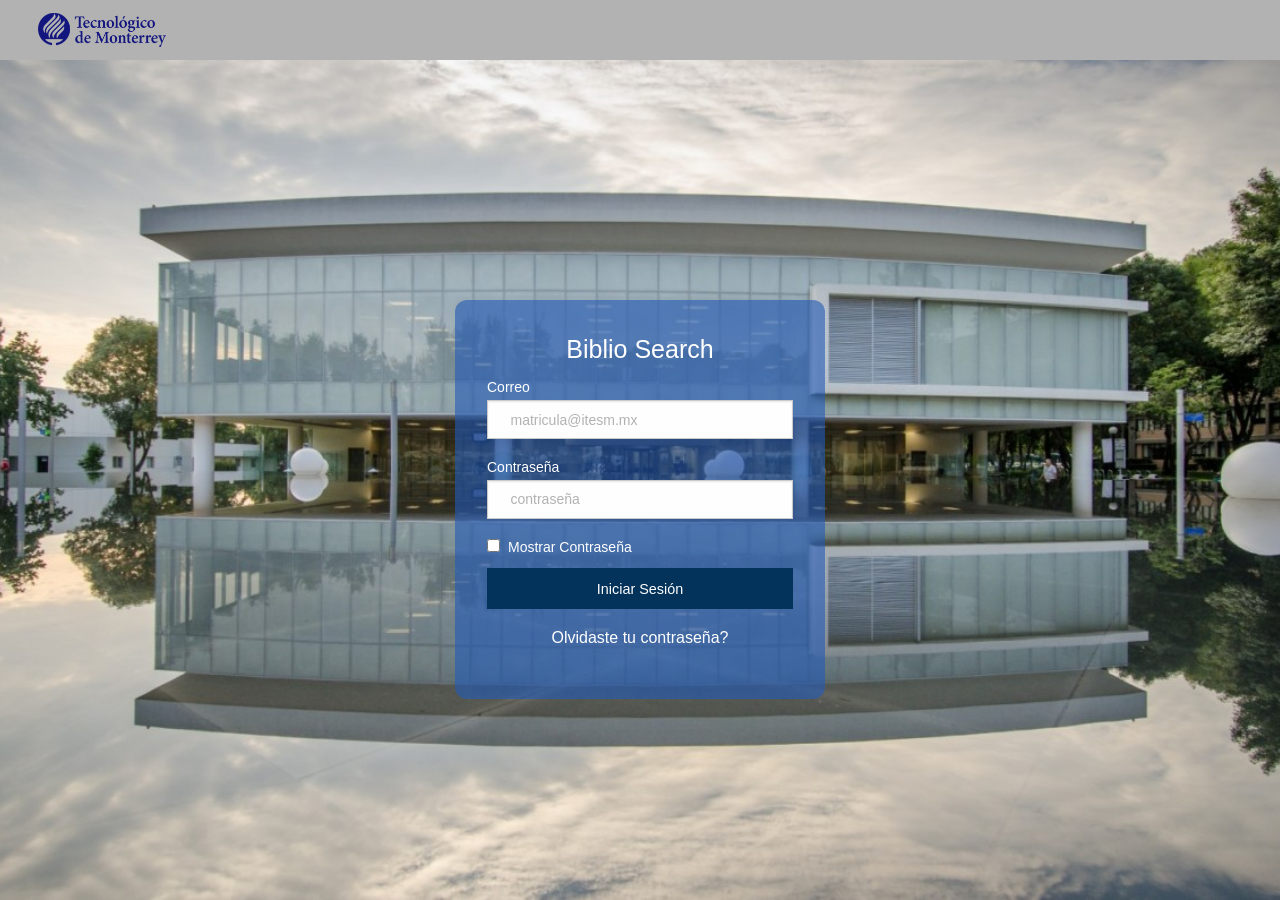
==== BiblioSearch/index.html @ 3e5882e4 "Started final proyect page" ====
<!doctype html>
<html class="no-js" lang="es" dir="ltr">
  <head>
    <meta charset="utf-8">
    <meta http-equiv="x-ua-compatible" content="ie=edge">
    <meta name="viewport" content="width=device-width, initial-scale=1.0">
    <title>Login</title>
    <link rel="stylesheet" href="../css/foundation.css">
    <link rel="stylesheet" href="css/index.css">
    <link rel="icon" href="images/favicon.png" sizes="16x16" type="image/png">
  </head>
  <body>
    <!-- Title Bar -->
    <div class="title-bar">
      <div class="title-bar-left">
        <img src="images/foto.jpg" width="10%" class="logo-tec"></img>
      </div>
    </div>
    
    
    
    <!-- Login form -->
    <div class="row">
      <div class="medium-6 medium-centered large-4 large-centered columns">
        <form>
          <div class="row column log-in-form">
            <h4 class="text-center">Biblio Search</h4>
            <label>Correo
              <input type="text" class="input-mail">
              <span class="floating-label">matricula@itesm.mx</span>
            </label>
            <label>Contraseña
              <input type="password" class="input-password">
              <span class="floating-label-pswd">contraseña</span>
            </label>
            <input id="show-password" type="checkbox"><label for="show-password">Mostrar Contraseña</label>
            <p><a type="submit" class="button expanded">Iniciar Sesión</a></p>
            <p class="text-center"><a href="#" class="forget">Olvidaste tu contraseña?</a></p>
          </div>
        </form>
      </div>
      <h6 class="error-msg text-center">La información introducida no es válida. Inténtelo de nuevo, por favor. </h6>
    </div>

    <script src="../js/vendor/jquery.js"></script>
    <script src="../js/vendor/what-input.js"></script>
    <script src="../js/vendor/foundation.js"></script>
    <script src="js/index.js"></script>
  </body>
</html>
---- BiblioSearch/css/index.css ----
body{
    background-image: url('../images/campus.jpg');
    background-repeat: no-repeat;
    background-attachment: fixed;
    background-position: center;
    background-size: cover;
}

.title-bar{
    background-color: rgb(178, 178, 178);
    padding: 1% 0 1% 0;
}

.log-in-form {
  padding: 2rem;
  padding-right: 2rem !important;
  padding-left: 2rem !important;
  border-radius: 12px;
  background-color: rgba(34, 91, 183, .6);
  position: relative;
}

form{
    margin-top: 65%;
}

.logo-tec{
    margin-left: 3%;
}

label, h4, a{
    color: #ffffff;
}

.floating-label{
    color: #b2b2b2;
    position: absolute;
    top: 27%;
    left: 15%;
}

.floating-label-pswd{
    color: #b2b2b2;
    position: absolute;
    top: 47%;
    left: 15%;
}

.button{
    background-color: #03325b;
}

.button:hover{
    background-color: #074a84;
}

.forget:hover{
    color: #c4c4c4;
}

.error-msg{
    color: #ff0000;
    display: none;
    margin-top: 5%;
    font-size: 18px;
}
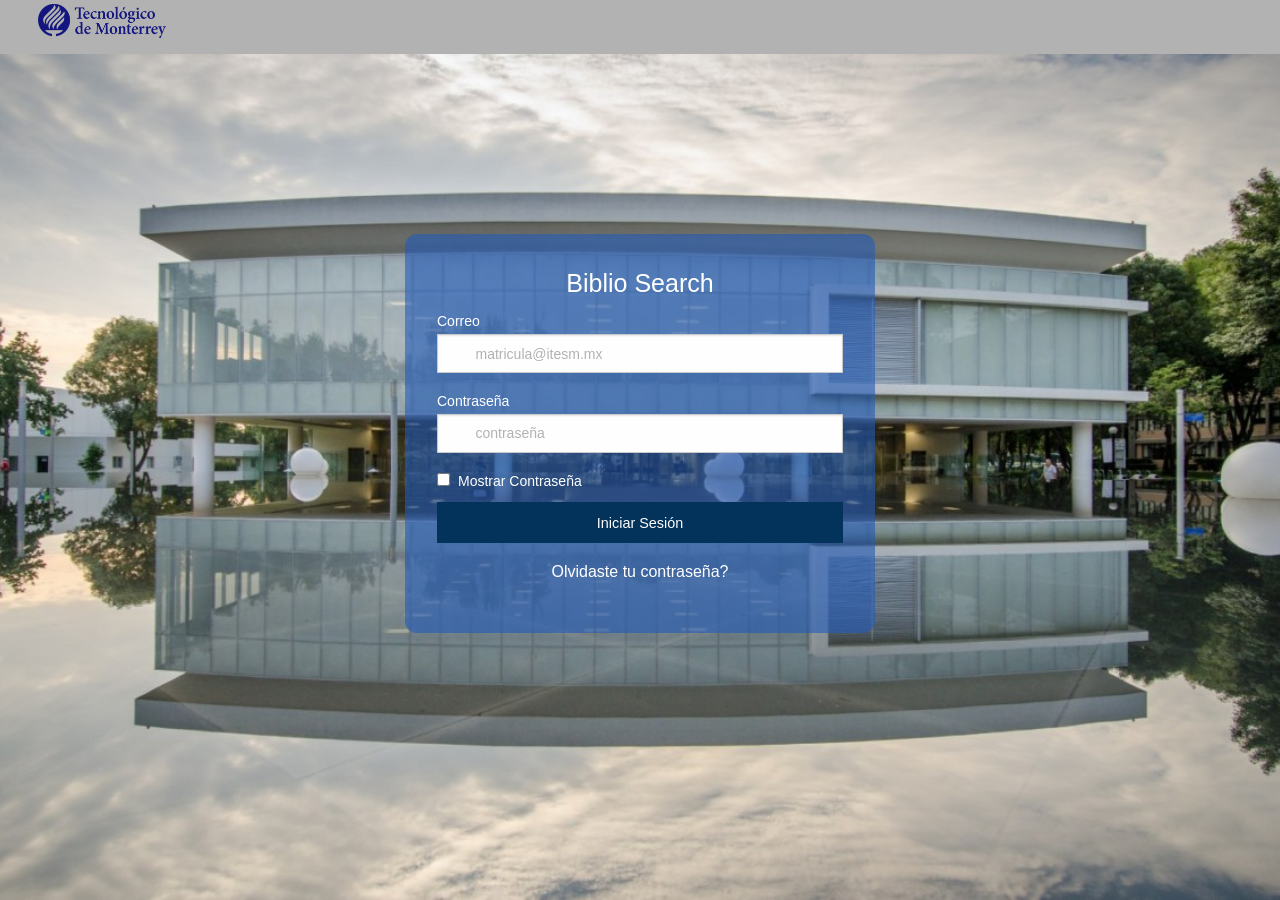
==== commit 380e5297: "Advanced with inicio.html" ====
--- a/BiblioSearch/index.html
+++ b/BiblioSearch/index.html
@@ -21,7 +21,7 @@
     
     <!-- Login form -->
     <div class="row">
-      <div class="medium-6 medium-centered large-4 large-centered columns">
+      <div class="medium-5 medium-centered large-5 large-centered small-9 small-centered columns">
         <form>
           <div class="row column log-in-form">
             <h4 class="text-center">Biblio Search</h4>
--- a/BiblioSearch/css/index.css
+++ b/BiblioSearch/css/index.css
@@ -8,7 +8,8 @@
 
 .title-bar{
     background-color: rgb(178, 178, 178);
-    padding: 1% 0 1% 0;
+    padding: .3% 0 .5% 0;
+    height: 6vh;
 }
 
 .log-in-form {
@@ -21,11 +22,12 @@
 }
 
 form{
-    margin-top: 65%;
+    margin-top: 20vh;
 }
 
 .logo-tec{
     margin-left: 3%;
+    width: 10%;
 }
 
 label, h4, a{
@@ -61,6 +63,6 @@
 .error-msg{
     color: #ff0000;
     display: none;
-    margin-top: 5%;
+    margin-top: 3%;
     font-size: 18px;
 }
